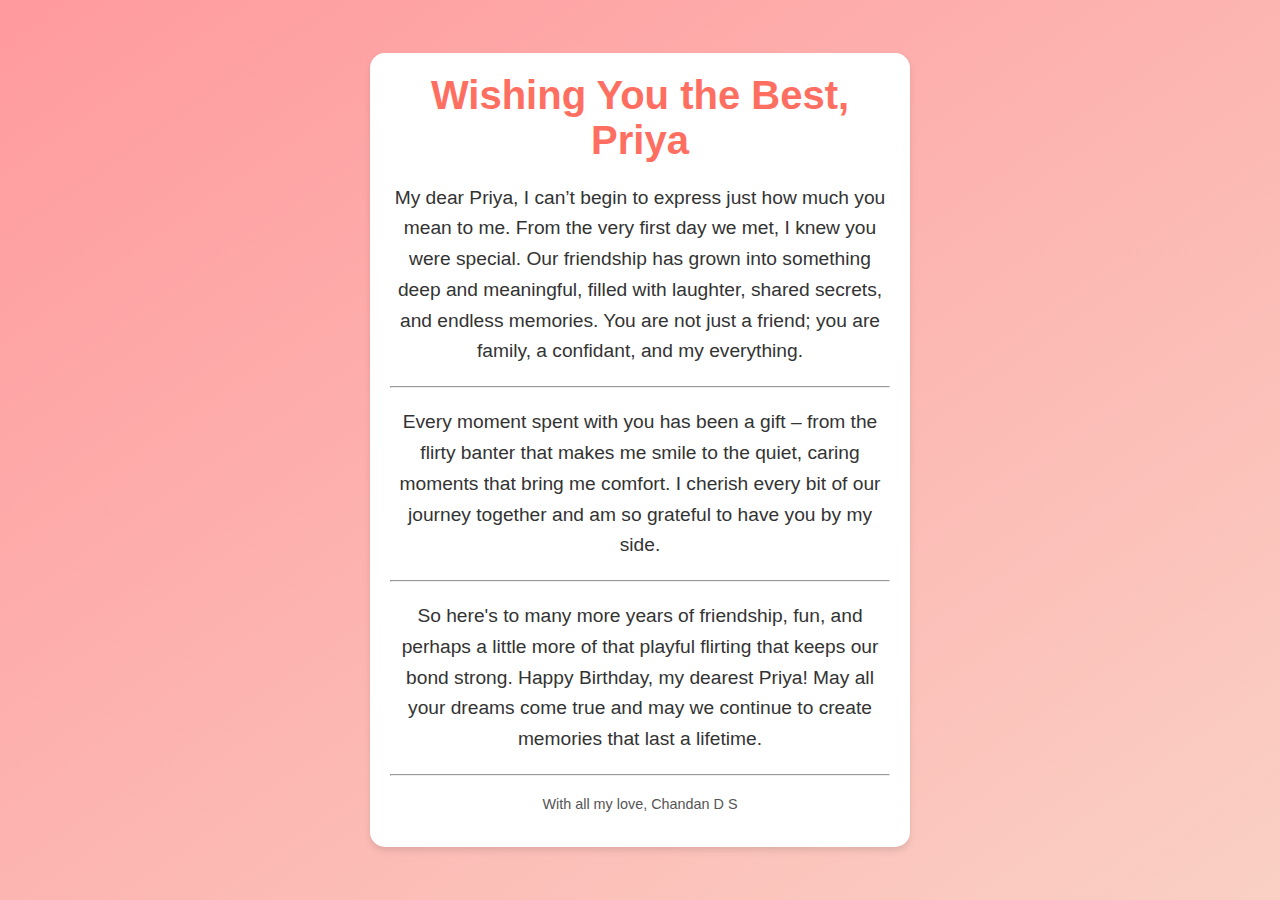
==== wish.html @ e65eeb1b "Add files via upload" ====
<!DOCTYPE html>
<html lang="en">
<head>
    <meta charset="UTF-8">
    <meta name="viewport" content="width=device-width, initial-scale=1.0, minimum-scale=1.0">
    <title>Wishing_you</title>
    <style>
        body {
            margin: 0;
            padding: 0;
            font-family: 'Arial', sans-serif;
            background: linear-gradient(to bottom right, #ff9a9e, #fad0c4);
            display: flex;
            flex-direction: column;
            align-items: center;
            justify-content: center;
            height: 100vh;
            color: #333;
            text-align: center;
            overflow-x: hidden;
        }

        .container {
            background: #fff;
            padding: 20px;
            border-radius: 15px;
            box-shadow: 0 4px 6px rgba(0, 0, 0, 0.1);
            max-width: 500px;
            width: 90%;
            margin: 20px auto;
        }

        .header h1 {
            font-size: 2.5rem;
            color: #ff6f61;
            margin: 0;
        }

        .message {
            font-size: 1.2rem;
            margin-top: 15px;
            line-height: 1.6;
        }

        .footer p {
            margin-top: 20px;
            font-size: 0.9rem;
            color: #555;
        }
    </style>
</head>
<body>
    <div class="container">
        <header class="header">
            <h1>Wishing You the Best, Priya</h1>
        </header>
        <main>
            <section class="message">
                <p>
                    My dear Priya, I can’t begin to express just how much you mean to me. From the very first day we met, I knew you were special. Our friendship has grown into something deep and meaningful, filled with laughter, shared secrets, and endless memories. You are not just a friend; you are family, a confidant, and my everything.
                </p>
                <hr/>
                <p>
                    Every moment spent with you has been a gift – from the flirty banter that makes me smile to the quiet, caring moments that bring me comfort. I cherish every bit of our journey together and am so grateful to have you by my side.
                </p>
                <hr/>
                <p>
                    So here's to many more years of friendship, fun, and perhaps a little more of that playful flirting that keeps our bond strong. Happy Birthday, my dearest Priya! May all your dreams come true and may we continue to create memories that last a lifetime.
                </p>
                <hr/>
            </section>
        </main>
        <footer class="footer">
            <p>With all my love, Chandan D S</p>
        </footer>
    </div>
</body>
</html>
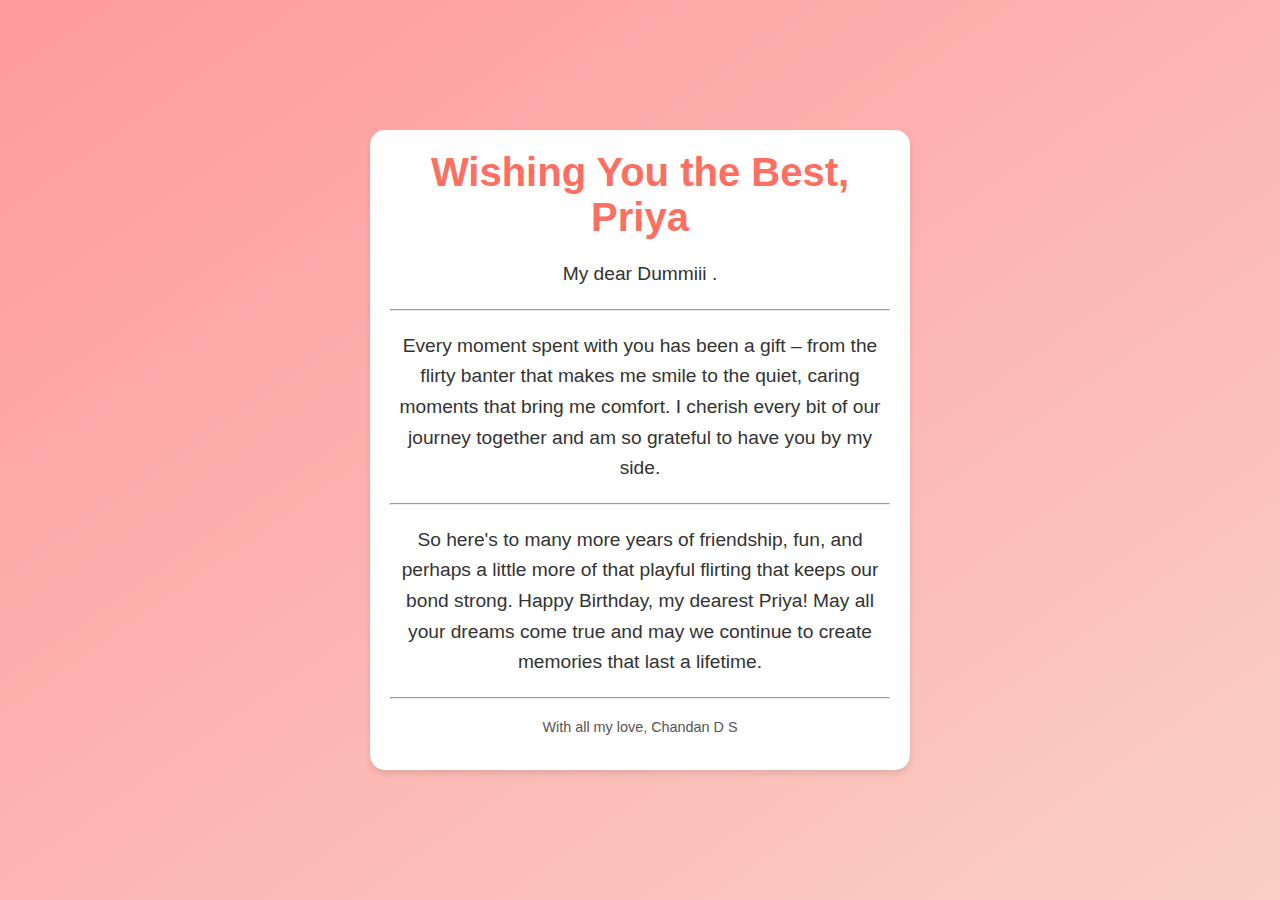
==== commit 895faa97: "Update wish.html" ====
--- a/wish.html
+++ b/wish.html
@@ -57,7 +57,7 @@
         <main>
             <section class="message">
                 <p>
-                    My dear Priya, I can’t begin to express just how much you mean to me. From the very first day we met, I knew you were special. Our friendship has grown into something deep and meaningful, filled with laughter, shared secrets, and endless memories. You are not just a friend; you are family, a confidant, and my everything.
+                    My dear Dummiii .
                 </p>
                 <hr/>
                 <p>
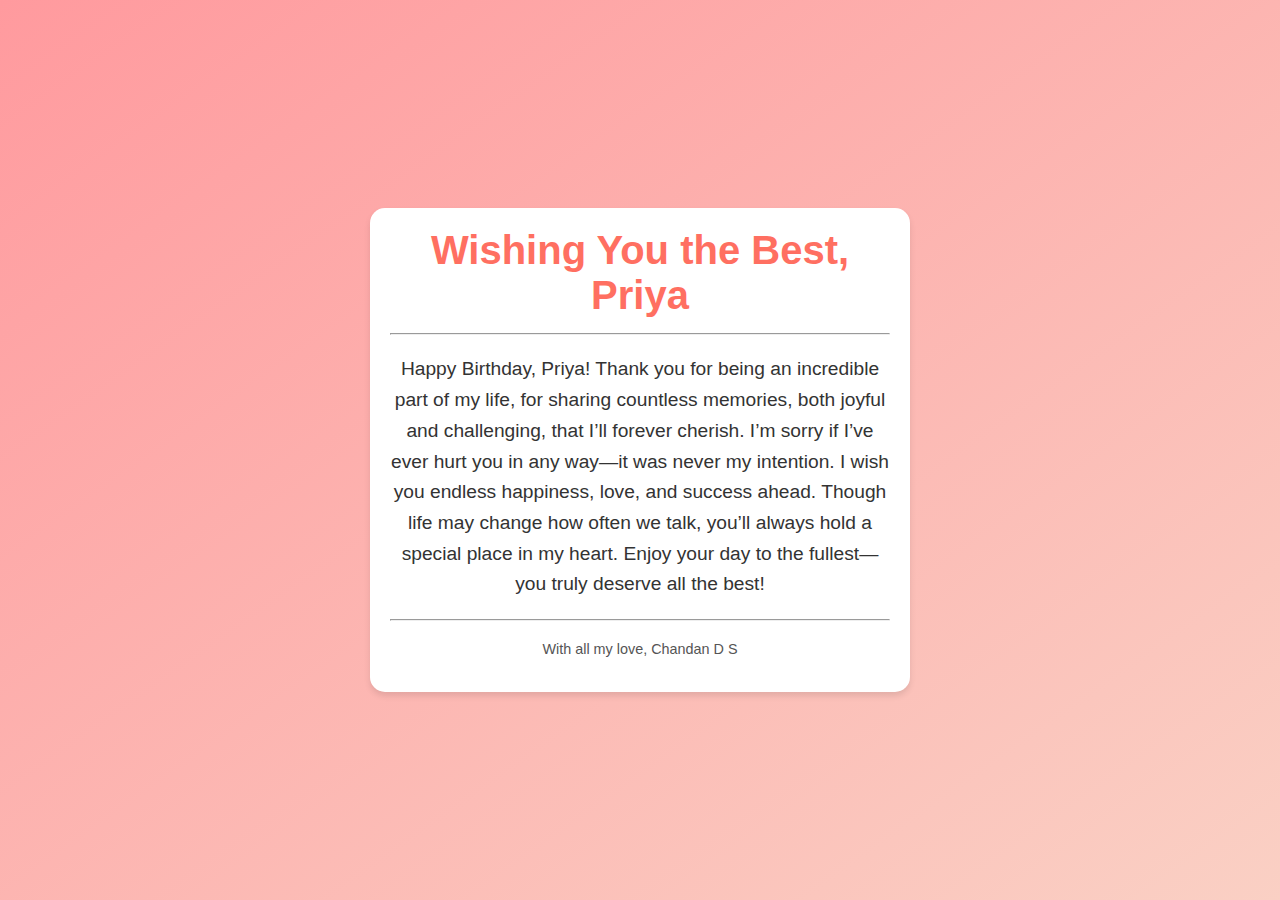
==== commit 18878beb: "Update wish.html" ====
--- a/wish.html
+++ b/wish.html
@@ -56,18 +56,15 @@
         </header>
         <main>
             <section class="message">
+                <hr/>
                 <p>
-                    My dear Dummiii .
+                    Happy Birthday, Priya! Thank you for being an incredible part of my life, for sharing countless memories, both joyful and challenging, that I’ll forever cherish. I’m sorry if I’ve ever hurt you in any way—it was never my intention. I wish you endless happiness, love, and success ahead. Though life may change how often we talk, you’ll always hold a special place in my heart. Enjoy your day to the fullest—you truly deserve all the best!
+
+
                 </p>
                 <hr/>
-                <p>
-                    Every moment spent with you has been a gift – from the flirty banter that makes me smile to the quiet, caring moments that bring me comfort. I cherish every bit of our journey together and am so grateful to have you by my side.
-                </p>
-                <hr/>
-                <p>
-                    So here's to many more years of friendship, fun, and perhaps a little more of that playful flirting that keeps our bond strong. Happy Birthday, my dearest Priya! May all your dreams come true and may we continue to create memories that last a lifetime.
-                </p>
-                <hr/>
+    
+                
             </section>
         </main>
         <footer class="footer">
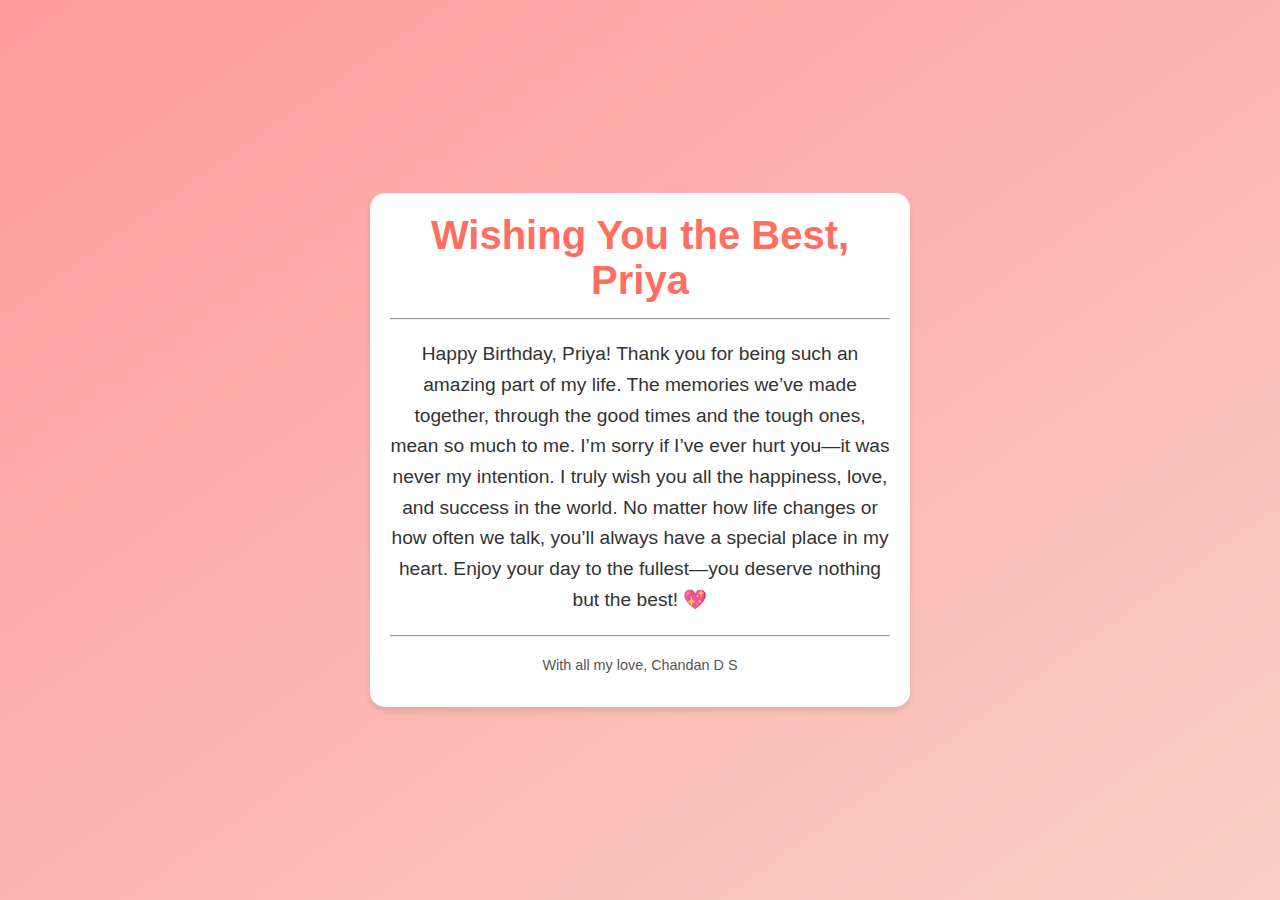
==== commit 00fe6218: "Update wish.html" ====
--- a/wish.html
+++ b/wish.html
@@ -58,8 +58,13 @@
             <section class="message">
                 <hr/>
                 <p>
-                    Happy Birthday, Priya! Thank you for being an incredible part of my life, for sharing countless memories, both joyful and challenging, that I’ll forever cherish. I’m sorry if I’ve ever hurt you in any way—it was never my intention. I wish you endless happiness, love, and success ahead. Though life may change how often we talk, you’ll always hold a special place in my heart. Enjoy your day to the fullest—you truly deserve all the best!
+Happy Birthday, Priya!
 
+Thank you for being such an amazing part of my life. The memories we’ve made together, through the good times and the tough ones, mean so much to me. I’m sorry if I’ve ever hurt you—it was never my intention.
+
+I truly wish you all the happiness, love, and success in the world. No matter how life changes or how often we talk, you’ll always have a special place in my heart.
+
+Enjoy your day to the fullest—you deserve nothing but the best! 💖
 
                 </p>
                 <hr/>
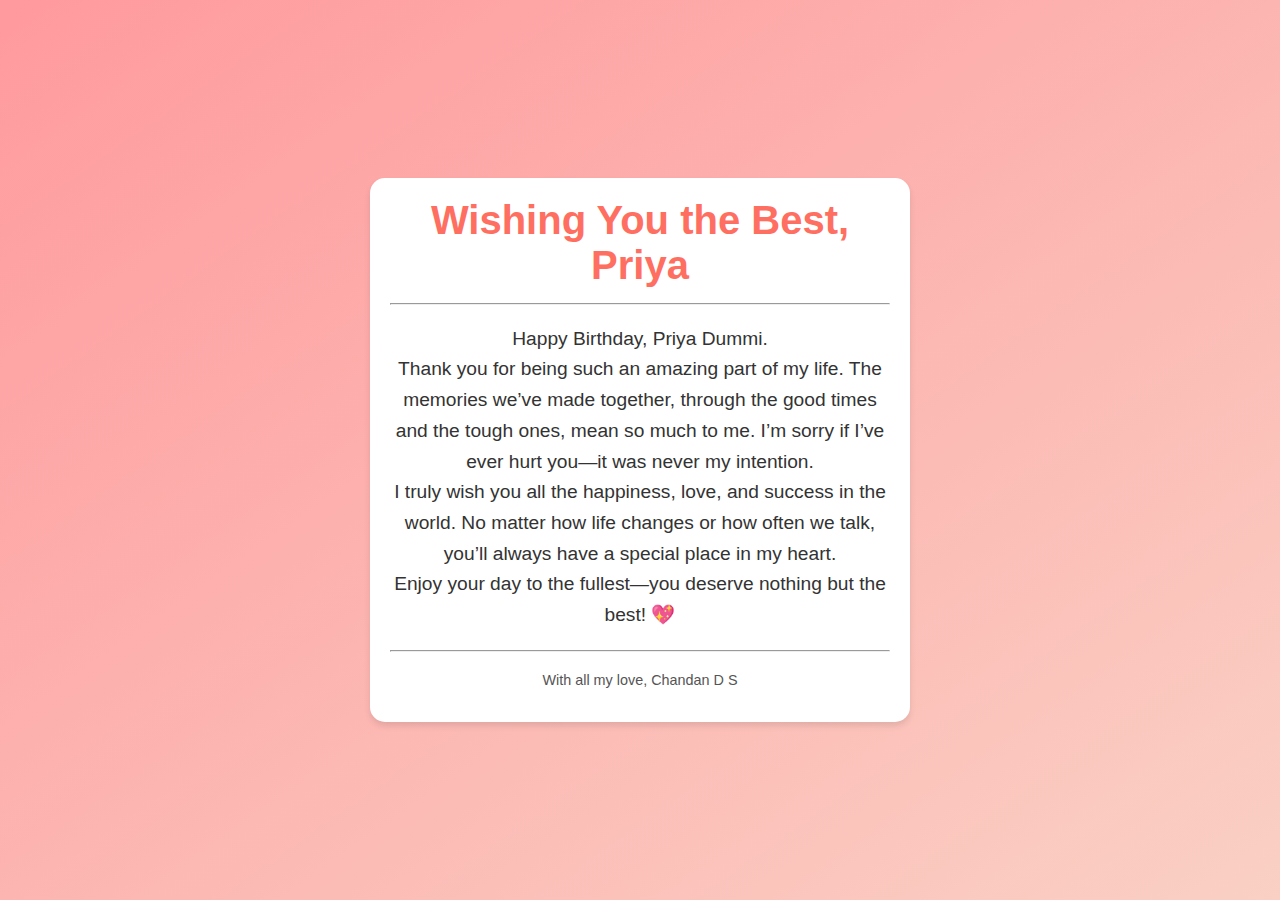
==== commit f50a056b: "Update wish.html" ====
--- a/wish.html
+++ b/wish.html
@@ -58,11 +58,11 @@
             <section class="message">
                 <hr/>
                 <p>
-Happy Birthday, Priya!
+Happy Birthday, Priya Dummi.<br/>
 
-Thank you for being such an amazing part of my life. The memories we’ve made together, through the good times and the tough ones, mean so much to me. I’m sorry if I’ve ever hurt you—it was never my intention.
+Thank you for being such an amazing part of my life. The memories we’ve made together, through the good times and the tough ones, mean so much to me. I’m sorry if I’ve ever hurt you—it was never my intention.<br/>
 
-I truly wish you all the happiness, love, and success in the world. No matter how life changes or how often we talk, you’ll always have a special place in my heart.
+I truly wish you all the happiness, love, and success in the world. No matter how life changes or how often we talk, you’ll always have a special place in my heart.<br/>
 
 Enjoy your day to the fullest—you deserve nothing but the best! 💖
 
